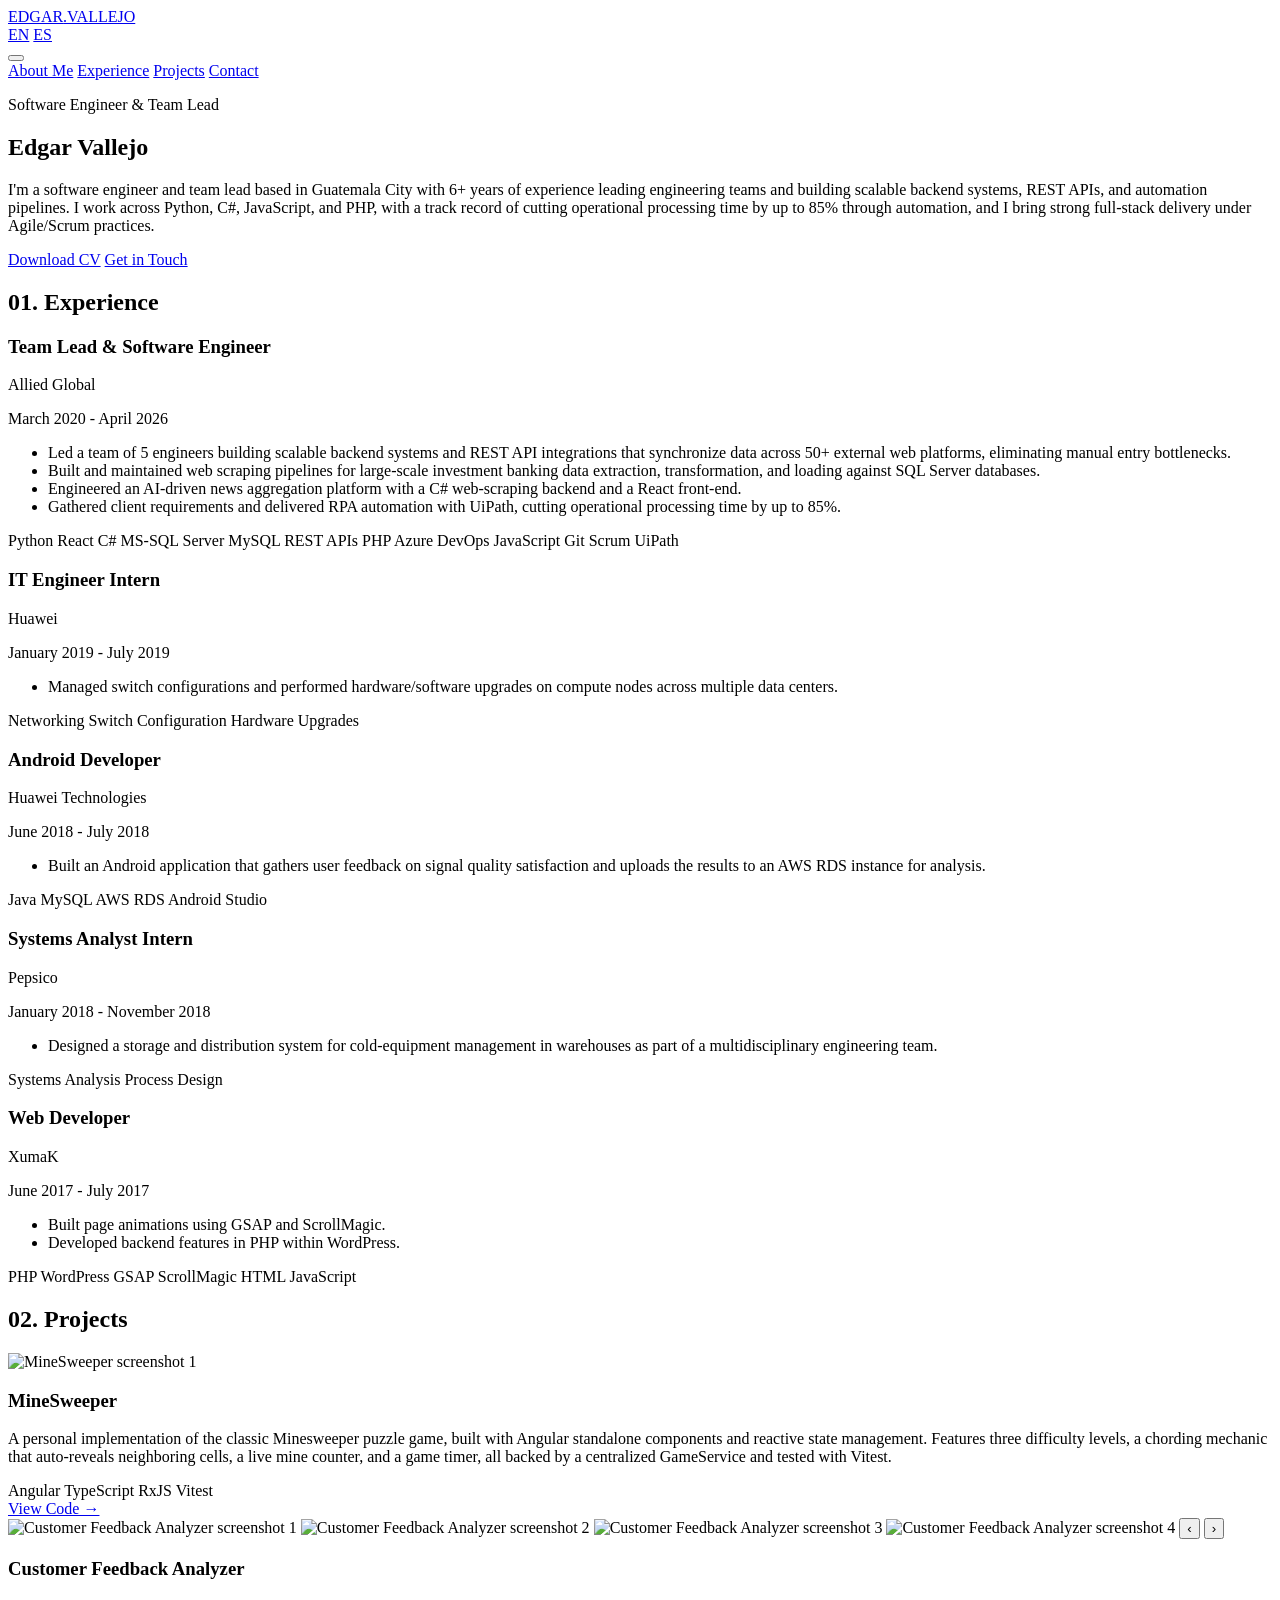
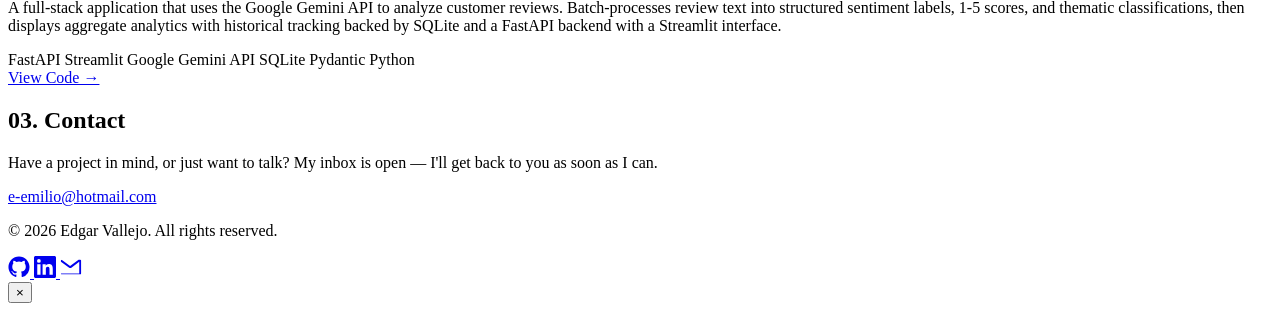
==== docs/en/index.html @ 8388d6d4 "Changes to deploy to github pages" ====
<!DOCTYPE html>

<html lang="en">
<head>
    <meta charset="UTF-8">
    <meta name="viewport" content="width=device-width, initial-scale=1.0">
    <title>Edgar Vallejo | Software Engineer &amp; Team Lead</title>
    <meta name="description" content="Portfolio of Edgar Vallejo — Software Engineer and Team Lead specializing in backend systems, REST APIs, and automation.">
    <link rel="preconnect" href="https://fonts.googleapis.com">
    <link rel="preconnect" href="https://fonts.gstatic.com" crossorigin>
    <link href="https://fonts.googleapis.com/css2?family=Oswald:wght@400;500;600;700&family=Roboto:wght@300;400;500;700&display=swap" rel="stylesheet">
    <link rel="stylesheet" href="/Portfolio/static/css/style.css">
    <link rel="icon" href="/Portfolio/static/images/favicon.svg" type="image/svg+xml">
</head>
<body>
    <header class="site-header">
        <div class="container header-inner">
            <a href="#top" class="logo">EDGAR<span>.VALLEJO</span></a>
            <div class="header-right">
                <div class="lang-switch" role="group" aria-label="Language">
                    <a href="../en/" class="lang-btn active">EN</a>
                    <a href="../es/" class="lang-btn">ES</a>
                </div>
                <button class="nav-toggle" id="navToggle" aria-label="Toggle navigation" aria-expanded="false">
                    <span></span><span></span><span></span>
                </button>
            </div>
            <nav class="site-nav" id="siteNav">
                <a href="#about" class="nav-link">About Me</a>
                <a href="#experience" class="nav-link">Experience</a>
                <a href="#projects" class="nav-link">Projects</a>
                <a href="#contact" class="nav-link">Contact</a>
            </nav>
        </div>
    </header>

    <main id="top">
        

<section class="hero" id="about">
    <div class="container hero-inner">
        <p class="eyebrow">Software Engineer &amp; Team Lead</p>
        <h1>Edgar Vallejo</h1>
        <p class="hero-lede">I&#x27;m a software engineer and team lead based in Guatemala City with 6+ years of experience leading engineering teams and building scalable backend systems, REST APIs, and automation pipelines. I work across Python, C#, JavaScript, and PHP, with a track record of cutting operational processing time by up to 85% through automation, and I bring strong full-stack delivery under Agile/Scrum practices.</p>
        <div class="hero-actions">
            <a href="/Portfolio/static/files/Edgar_Vallejo_CV_EN.pdf" class="btn btn-primary" download>Download CV</a>
            <a href="#contact" class="btn btn-outline">Get in Touch</a>
        </div>
    </div>
</section>

<section class="section" id="experience">
    <div class="container">
        <h2 class="section-title"><span>01.</span> Experience</h2>
        <div class="experience-list">
            
            <article class="experience-card">
                <div class="experience-header">
                    <div>
                        <h3>Team Lead &amp; Software Engineer</h3>
                        <p class="experience-company">Allied Global</p>
                    </div>
                    <p class="experience-date">March 2020 - April 2026</p>
                </div>
                <ul class="experience-description">
                    
                    <li>Led a team of 5 engineers building scalable backend systems and REST API integrations that synchronize data across 50+ external web platforms, eliminating manual entry bottlenecks.</li>
                    
                    <li>Built and maintained web scraping pipelines for large-scale investment banking data extraction, transformation, and loading against SQL Server databases.</li>
                    
                    <li>Engineered an AI-driven news aggregation platform with a C# web-scraping backend and a React front-end.</li>
                    
                    <li>Gathered client requirements and delivered RPA automation with UiPath, cutting operational processing time by up to 85%.</li>
                    
                </ul>
                <div class="tag-list">
                    
                    <span class="tag">Python</span>
                    
                    <span class="tag">React</span>
                    
                    <span class="tag">C#</span>
                    
                    <span class="tag">MS-SQL Server</span>
                    
                    <span class="tag">MySQL</span>
                    
                    <span class="tag">REST APIs</span>
                    
                    <span class="tag">PHP</span>
                    
                    <span class="tag">Azure DevOps</span>
                    
                    <span class="tag">JavaScript</span>
                    
                    <span class="tag">Git</span>
                    
                    <span class="tag">Scrum</span>
                    
                    <span class="tag">UiPath</span>
                    
                </div>
            </article>
            
            <article class="experience-card">
                <div class="experience-header">
                    <div>
                        <h3>IT Engineer Intern</h3>
                        <p class="experience-company">Huawei</p>
                    </div>
                    <p class="experience-date">January 2019 - July 2019</p>
                </div>
                <ul class="experience-description">
                    
                    <li>Managed switch configurations and performed hardware/software upgrades on compute nodes across multiple data centers.</li>
                    
                </ul>
                <div class="tag-list">
                    
                    <span class="tag">Networking</span>
                    
                    <span class="tag">Switch Configuration</span>
                    
                    <span class="tag">Hardware Upgrades</span>
                    
                </div>
            </article>
            
            <article class="experience-card">
                <div class="experience-header">
                    <div>
                        <h3>Android Developer</h3>
                        <p class="experience-company">Huawei Technologies</p>
                    </div>
                    <p class="experience-date">June 2018 - July 2018</p>
                </div>
                <ul class="experience-description">
                    
                    <li>Built an Android application that gathers user feedback on signal quality satisfaction and uploads the results to an AWS RDS instance for analysis.</li>
                    
                </ul>
                <div class="tag-list">
                    
                    <span class="tag">Java</span>
                    
                    <span class="tag">MySQL</span>
                    
                    <span class="tag">AWS RDS</span>
                    
                    <span class="tag">Android Studio</span>
                    
                </div>
            </article>
            
            <article class="experience-card">
                <div class="experience-header">
                    <div>
                        <h3>Systems Analyst Intern</h3>
                        <p class="experience-company">Pepsico</p>
                    </div>
                    <p class="experience-date">January 2018 - November 2018</p>
                </div>
                <ul class="experience-description">
                    
                    <li>Designed a storage and distribution system for cold-equipment management in warehouses as part of a multidisciplinary engineering team.</li>
                    
                </ul>
                <div class="tag-list">
                    
                    <span class="tag">Systems Analysis</span>
                    
                    <span class="tag">Process Design</span>
                    
                </div>
            </article>
            
            <article class="experience-card">
                <div class="experience-header">
                    <div>
                        <h3>Web Developer</h3>
                        <p class="experience-company">XumaK</p>
                    </div>
                    <p class="experience-date">June 2017 - July 2017</p>
                </div>
                <ul class="experience-description">
                    
                    <li>Built page animations using GSAP and ScrollMagic.</li>
                    
                    <li>Developed backend features in PHP within WordPress.</li>
                    
                </ul>
                <div class="tag-list">
                    
                    <span class="tag">PHP</span>
                    
                    <span class="tag">WordPress</span>
                    
                    <span class="tag">GSAP</span>
                    
                    <span class="tag">ScrollMagic</span>
                    
                    <span class="tag">HTML</span>
                    
                    <span class="tag">JavaScript</span>
                    
                </div>
            </article>
            
        </div>
    </div>
</section>

<section class="section section-alt" id="projects">
    <div class="container">
        <h2 class="section-title"><span>02.</span> Projects</h2>
        <div class="project-grid">
            
            <article class="project-card">
                <div class="project-image">
                    
                    <img src="/Portfolio/media/projects/minesweeper.png" alt="MineSweeper screenshot 1" class="js-lightbox-trigger project-photo active" tabindex="0" role="button" aria-label="View larger screenshot of MineSweeper">
                    
                    
                </div>
                <div class="project-body">
                    <h3>MineSweeper</h3>
                    <p>A personal implementation of the classic Minesweeper puzzle game, built with Angular standalone components and reactive state management. Features three difficulty levels, a chording mechanic that auto-reveals neighboring cells, a live mine counter, and a game timer, all backed by a centralized GameService and tested with Vitest.</p>
                    <div class="tag-list">
                        
                        <span class="tag">Angular</span>
                        
                        <span class="tag">TypeScript</span>
                        
                        <span class="tag">RxJS</span>
                        
                        <span class="tag">Vitest</span>
                        
                    </div>
                    <div class="project-links">
                        
                        <a href="https://github.com/EdgarVallejo96/MineSweeper" target="_blank" rel="noopener">View Code &rarr;</a>
                        
                        
                    </div>
                </div>
            </article>
            
            <article class="project-card">
                <div class="project-image has-carousel">
                    
                    <img src="/Portfolio/media/projects/gallery/customeranalyzer1.png" alt="Customer Feedback Analyzer screenshot 1" class="js-lightbox-trigger project-photo active" tabindex="0" role="button" aria-label="View larger screenshot of Customer Feedback Analyzer">
                    
                    <img src="/Portfolio/media/projects/gallery/customeranalyzer2.png" alt="Customer Feedback Analyzer screenshot 2" class="js-lightbox-trigger project-photo" tabindex="0" role="button" aria-label="View larger screenshot of Customer Feedback Analyzer">
                    
                    <img src="/Portfolio/media/projects/gallery/customeranalyzer3.png" alt="Customer Feedback Analyzer screenshot 3" class="js-lightbox-trigger project-photo" tabindex="0" role="button" aria-label="View larger screenshot of Customer Feedback Analyzer">
                    
                    <img src="/Portfolio/media/projects/gallery/customeranalyzer4.png" alt="Customer Feedback Analyzer screenshot 4" class="js-lightbox-trigger project-photo" tabindex="0" role="button" aria-label="View larger screenshot of Customer Feedback Analyzer">
                    
                    
                    <button type="button" class="carousel-arrow carousel-prev" aria-label="Previous photo">&#8249;</button>
                    <button type="button" class="carousel-arrow carousel-next" aria-label="Next photo">&#8250;</button>
                    <div class="carousel-dots">
                        
                        <span class="carousel-dot active"></span>
                        
                        <span class="carousel-dot"></span>
                        
                        <span class="carousel-dot"></span>
                        
                        <span class="carousel-dot"></span>
                        
                    </div>
                    
                </div>
                <div class="project-body">
                    <h3>Customer Feedback Analyzer</h3>
                    <p>A full-stack application that uses the Google Gemini API to analyze customer reviews. Batch-processes review text into structured sentiment labels, 1-5 scores, and thematic classifications, then displays aggregate analytics with historical tracking backed by SQLite and a FastAPI backend with a Streamlit interface.</p>
                    <div class="tag-list">
                        
                        <span class="tag">FastAPI</span>
                        
                        <span class="tag">Streamlit</span>
                        
                        <span class="tag">Google Gemini API</span>
                        
                        <span class="tag">SQLite</span>
                        
                        <span class="tag">Pydantic</span>
                        
                        <span class="tag">Python</span>
                        
                    </div>
                    <div class="project-links">
                        
                        <a href="https://github.com/EdgarVallejo96/CustomerFeedbackAnalyzer" target="_blank" rel="noopener">View Code &rarr;</a>
                        
                        
                    </div>
                </div>
            </article>
            
        </div>
    </div>
</section>

<section class="section" id="contact">
    <div class="container contact-inner">
        <h2 class="section-title"><span>03.</span> Contact</h2>
        <p class="contact-lede">Have a project in mind, or just want to talk? My inbox is open — I&#x27;ll get back to you as soon as I can.</p>
        <a href="mailto:e-emilio@hotmail.com" class="btn btn-primary btn-large">e-emilio@hotmail.com</a>
    </div>
</section>


    </main>

    <footer class="site-footer">
        <div class="container footer-inner">
            <p>&copy; 2026 Edgar Vallejo. All rights reserved.</p>
            <div class="social-links">
                <a href="https://github.com/EdgarVallejo96" target="_blank" rel="noopener" aria-label="GitHub profile">
                    <svg viewBox="0 0 24 24" width="22" height="22" fill="currentColor"><path d="M12 .5C5.65.5.5 5.65.5 12c0 5.09 3.29 9.4 7.86 10.93.57.1.78-.25.78-.55 0-.27-.01-1.17-.02-2.12-3.2.7-3.87-1.36-3.87-1.36-.53-1.34-1.28-1.7-1.28-1.7-1.05-.71.08-.7.08-.7 1.16.08 1.77 1.19 1.77 1.19 1.03 1.76 2.7 1.25 3.36.96.1-.74.4-1.25.72-1.54-2.56-.29-5.25-1.28-5.25-5.7 0-1.26.45-2.29 1.19-3.1-.12-.29-.52-1.46.11-3.05 0 0 .97-.31 3.18 1.18a11.1 11.1 0 0 1 5.79 0c2.21-1.49 3.18-1.18 3.18-1.18.63 1.59.23 2.76.11 3.05.74.81 1.19 1.84 1.19 3.1 0 4.43-2.7 5.41-5.27 5.7.42.36.78 1.07.78 2.15 0 1.56-.01 2.81-.01 3.19 0 .3.21.66.79.55A11.51 11.51 0 0 0 23.5 12c0-6.35-5.15-11.5-11.5-11.5Z"/></svg>
                </a>
                <a href="https://www.linkedin.com/in/edgar-v-10478396/" target="_blank" rel="noopener" aria-label="LinkedIn profile">
                    <svg viewBox="0 0 24 24" width="22" height="22" fill="currentColor"><path d="M20.45 20.45h-3.55v-5.57c0-1.33-.02-3.03-1.85-3.03-1.85 0-2.14 1.44-2.14 2.94v5.66H9.36V9h3.41v1.56h.05c.48-.9 1.64-1.85 3.38-1.85 3.61 0 4.28 2.38 4.28 5.47v6.27ZM5.34 7.43a2.06 2.06 0 1 1 0-4.12 2.06 2.06 0 0 1 0 4.12ZM7.12 20.45H3.56V9h3.56v11.45ZM22.22 0H1.77C.79 0 0 .77 0 1.73v20.54C0 23.23.79 24 1.77 24h20.45c.98 0 1.78-.77 1.78-1.73V1.73C24 .77 23.2 0 22.22 0Z"/></svg>
                </a>
                <a href="mailto:e-emilio@hotmail.com" aria-label="Send email">
                    <svg viewBox="0 0 24 24" width="22" height="22" fill="currentColor"><path d="M2 4h20a1 1 0 0 1 1 1v14a1 1 0 0 1-1 1H2a1 1 0 0 1-1-1V5a1 1 0 0 1 1-1Zm19 2.24-8.6 6.45a2 2 0 0 1-2.4 0L1 6.24V19h20V6.24ZM1.76 4l9.24 6.93L20.24 4H1.76Z"/></svg>
                </a>
            </div>
        </div>
    </footer>

    <div class="lightbox" id="lightbox" aria-hidden="true">
        <button type="button" class="lightbox-close" id="lightboxClose" aria-label="Close">&times;</button>
        <img src="" alt="" class="lightbox-image" id="lightboxImage">
    </div>

    <script src="/Portfolio/static/js/main.js"></script>
</body>
</html>
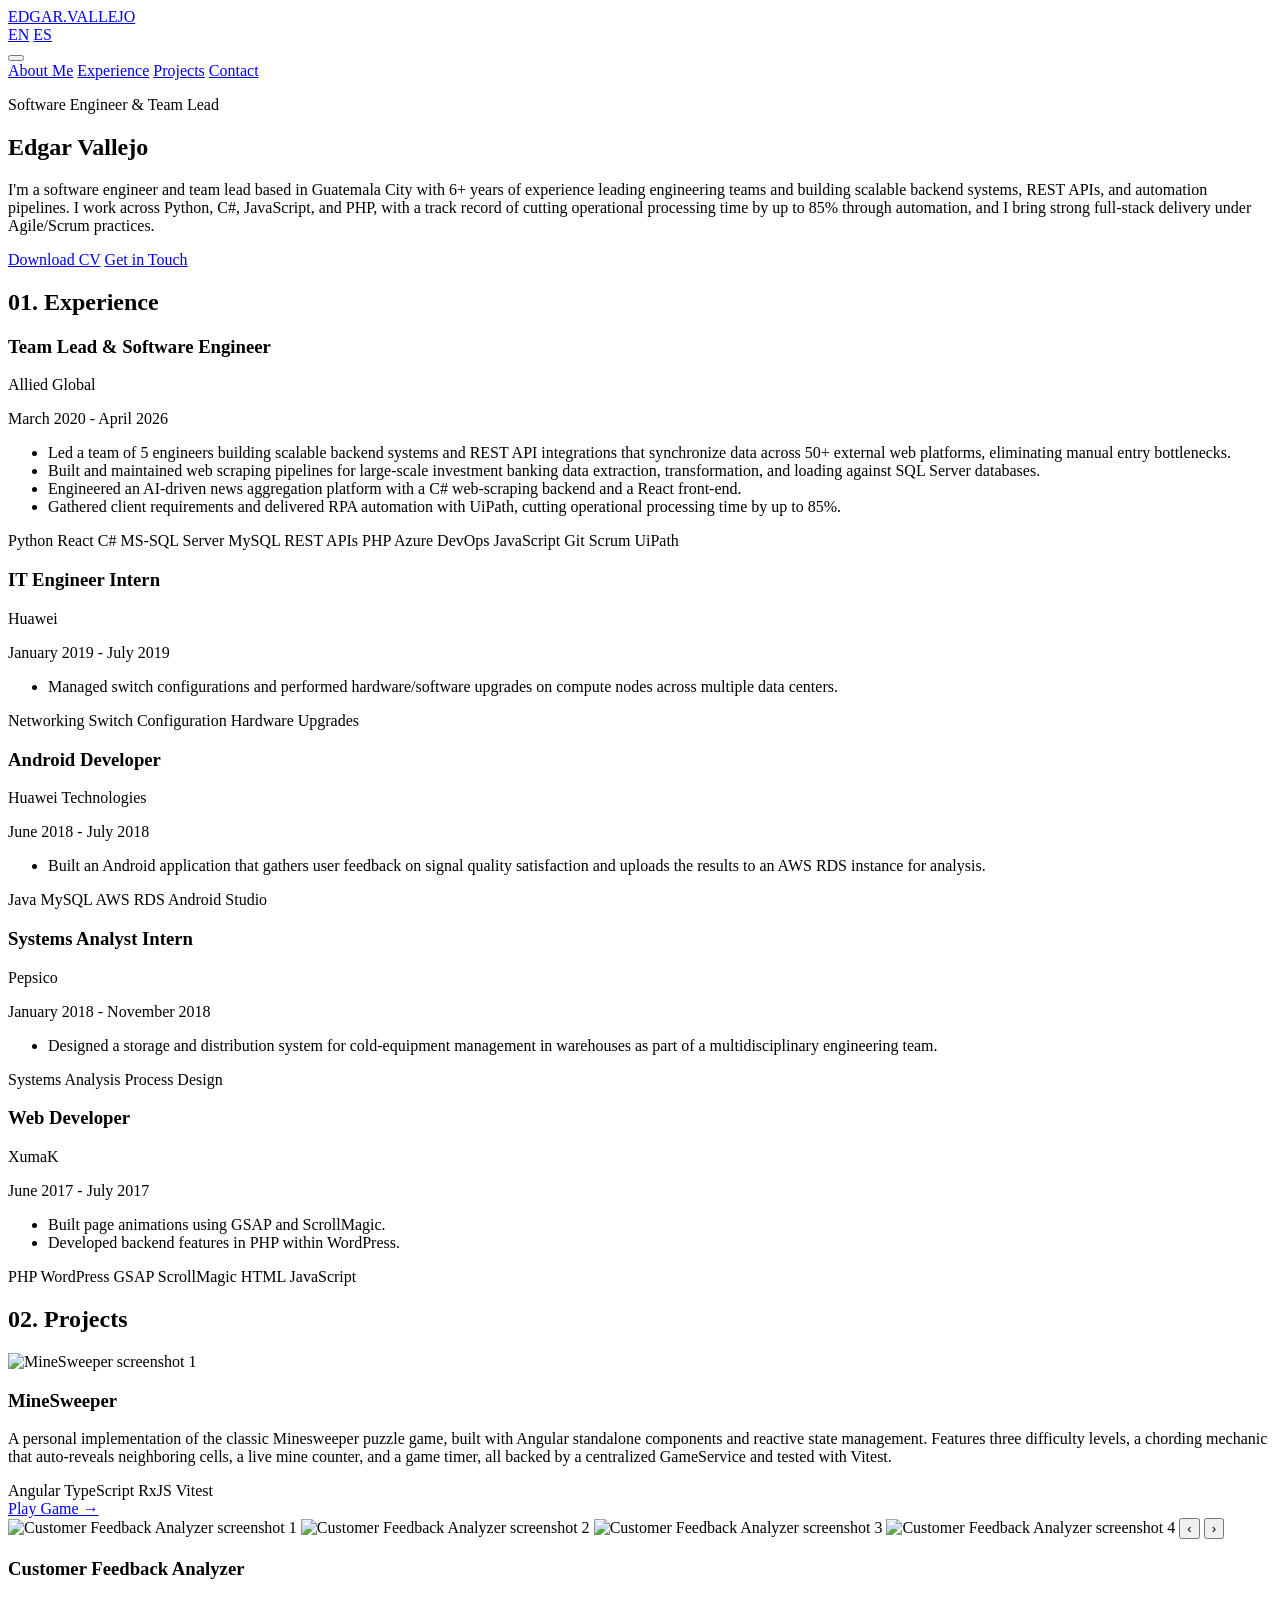
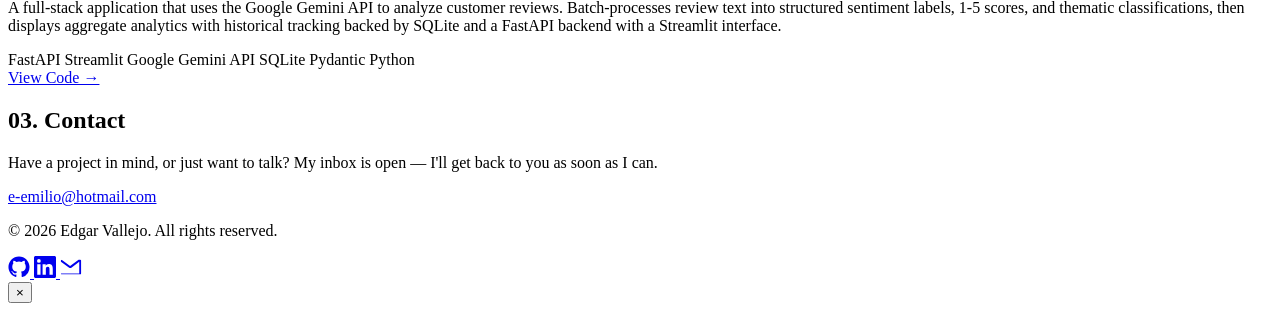
==== commit 5173ad3b: "add minesweeper github pages link to play the game" ====
--- a/docs/en/index.html
+++ b/docs/en/index.html
@@ -238,8 +238,8 @@
                     </div>
                     <div class="project-links">
                         
-                        <a href="https://github.com/EdgarVallejo96/MineSweeper" target="_blank" rel="noopener">View Code &rarr;</a>
-                        
+                        
+                        <a href="https://edgarvallejo96.github.io/MineSweeper/" target="_blank" rel="noopener">Play Game &rarr;</a>
                         
                     </div>
                 </div>
@@ -333,7 +333,10 @@
 
     <div class="lightbox" id="lightbox" aria-hidden="true">
         <button type="button" class="lightbox-close" id="lightboxClose" aria-label="Close">&times;</button>
+        <button type="button" class="lightbox-arrow lightbox-prev" id="lightboxPrev" aria-label="Previous photo" hidden>&#8249;</button>
         <img src="" alt="" class="lightbox-image" id="lightboxImage">
+        <button type="button" class="lightbox-arrow lightbox-next" id="lightboxNext" aria-label="Next photo" hidden>&#8250;</button>
+        <div class="carousel-dots" id="lightboxDots"></div>
     </div>
 
     <script src="/Portfolio/static/js/main.js"></script>
